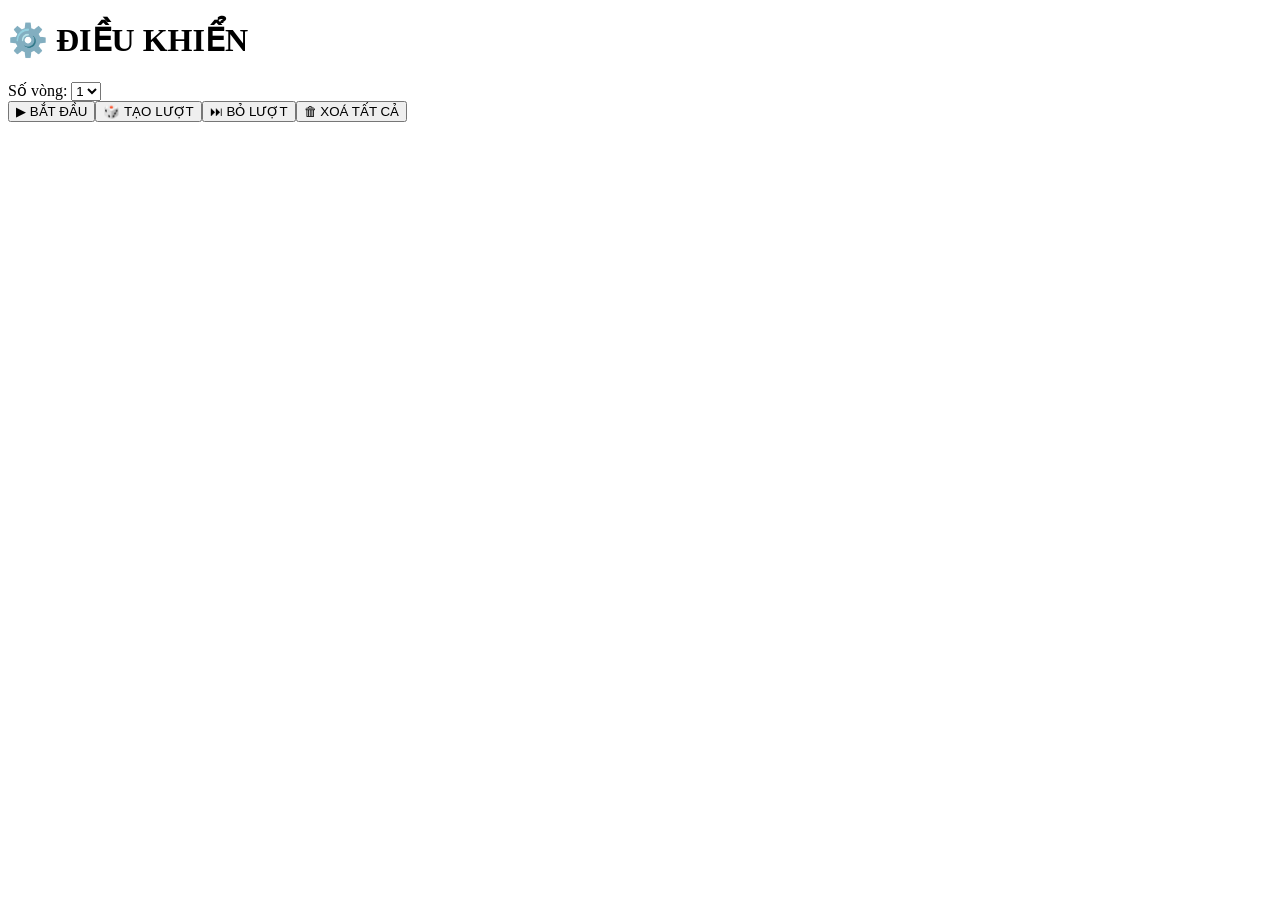
==== admin.html @ 58457115 "Add files via upload" ====
<!DOCTYPE html><html lang="vi"><head><meta charset="utf-8"><meta name="viewport" content="width=device-width,initial-scale=1">
<title>Đại đoàn kết - Admin</title><link rel="stylesheet" href="style.css"></head><body style="overflow:auto">
<div class="screen"><h1>⚙️ ĐIỀU KHIỂN</h1>
<div class="row">Số vòng: <select id="rounds"><option>1</option><option>2</option><option>3</option><option>5</option></select></div>
<div class="row"><button class="big" id="start">▶ BẮT ĐẦU</button><button class="big" id="turn">🎲 TẠO LƯỢT</button><button class="big" id="skip">⏭ BỎ LƯỢT</button><button class="big red" id="reset">🗑 XOÁ TẤT CẢ</button></div>
<div id="info" style="font-size:20px"></div><div id="score" style="width:min(520px,100%)"></div></div>
<script src="config.js"></script><script src="common.js"></script>
<script>
let K=sessionStorage.k||prompt("Mã admin:")||"";sessionStorage.k=K;
const act=async(a,x={})=>{const r=await api(a,{k:K,...x});S=r;if(r.err)alert(r.err);show()};
$("#start").onclick=()=>act("start",{rounds:$("#rounds").value});
$("#turn").onclick=()=>act("turn");$("#skip").onclick=()=>act("skip");
$("#reset").onclick=()=>confirm("Xoá toàn bộ người chơi và điểm?")&&act("reset");
function show(){if(!S||!S.players)return;renderScore();const t=S.turn;
 $("#info").innerHTML=`Trạng thái: <b>${S.status}</b> · Vòng: ${S.rounds} · Người chơi: ${S.players.length}<br>`+(t?`Lượt #${t.id}: <b>${esc(t.name)}</b> (${t.phase}) · câu ${t.n}/${S.per} · đúng ${t.ok}`:"Chưa có lượt")}
poll(show,2000);
</script></body></html>
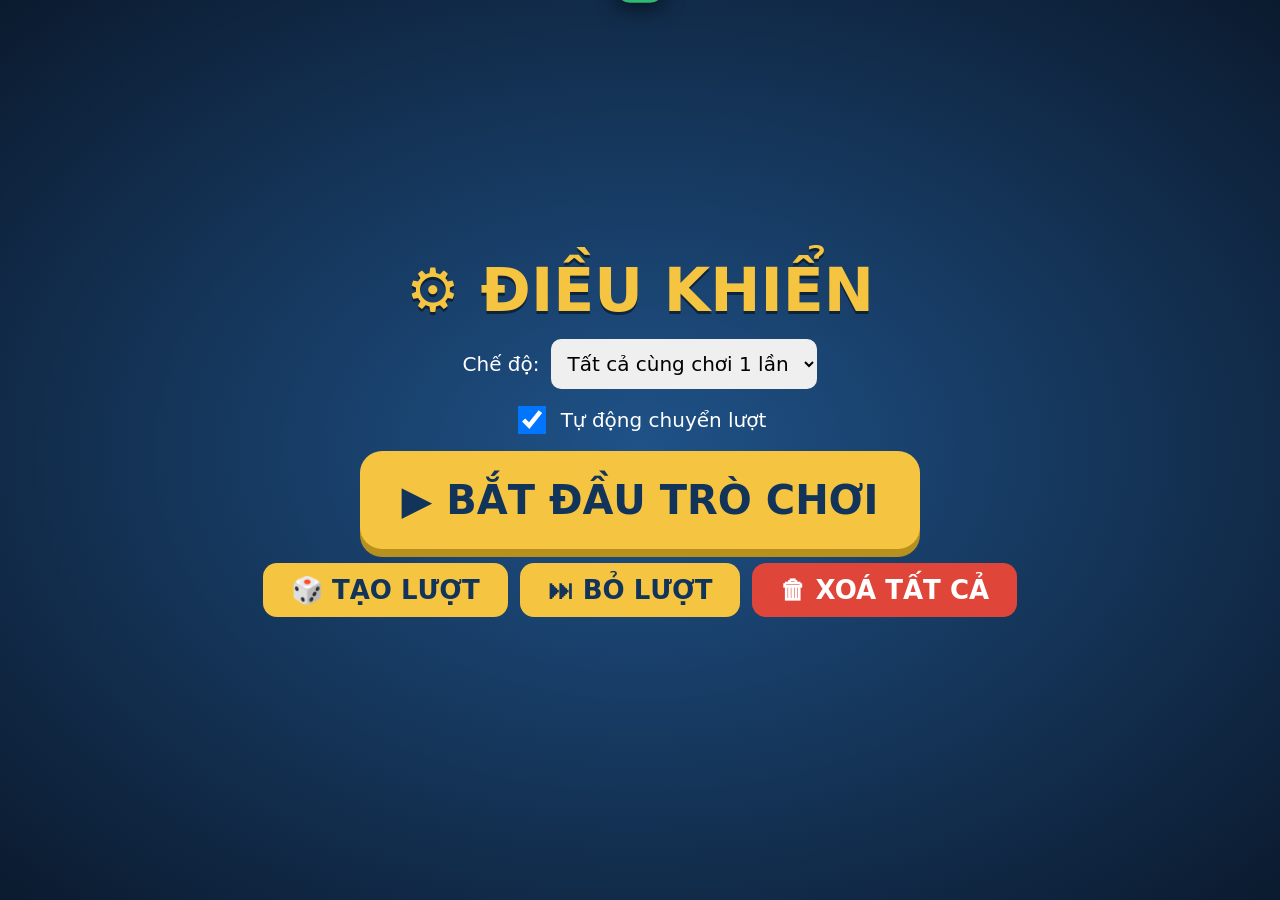
==== commit 54842726: "Add files via upload" ====
--- a/admin.html
+++ b/admin.html
@@ -1,17 +1,49 @@
 <!DOCTYPE html><html lang="vi"><head><meta charset="utf-8"><meta name="viewport" content="width=device-width,initial-scale=1">
-<title>Đại đoàn kết - Admin</title><link rel="stylesheet" href="style.css"></head><body style="overflow:auto">
+<title>Đại đoàn kết - Admin</title><link rel="stylesheet" href="style.css">
+<style>
+#start{width:min(560px,100%);font-size:clamp(24px,5vw,40px);padding:26px 20px;border-radius:22px;box-shadow:0 8px 0 #b8901e;transition:.2s}
+#start:active{transform:translateY(6px);box-shadow:0 2px 0 #b8901e}
+#start.busy{opacity:.7}
+#start.done{background:#2eb872;color:#fff;box-shadow:0 8px 0 #1b7a4b;animation:pop .6s}
+#start.end{background:#8a96a8;color:#fff;box-shadow:0 8px 0 #5d6776}
+@keyframes pop{0%{transform:scale(.9)}50%{transform:scale(1.08)}100%{transform:scale(1)}}
+#toast{position:fixed;top:14px;left:50%;transform:translate(-50%,-140%);background:#2eb872;color:#fff;font-weight:800;font-size:20px;padding:14px 24px;border-radius:14px;z-index:20;transition:.35s;box-shadow:0 6px 20px #0008;max-width:92vw}
+#toast.show{transform:translate(-50%,0)}#toast.err{background:#e0453a}
+#flash{position:fixed;inset:0;background:#2eb872;opacity:0;pointer-events:none;z-index:15}
+#flash.go{animation:fl .8s}@keyframes fl{0%{opacity:.55}100%{opacity:0}}
+select:disabled{opacity:.6}
+</style></head><body style="overflow:auto">
+<div id="toast"></div><div id="flash"></div>
 <div class="screen"><h1>⚙️ ĐIỀU KHIỂN</h1>
-<div class="row">Số vòng: <select id="rounds"><option>1</option><option>2</option><option>3</option><option>5</option></select></div>
-<div class="row"><button class="big" id="start">▶ BẮT ĐẦU</button><button class="big" id="turn">🎲 TẠO LƯỢT</button><button class="big" id="skip">⏭ BỎ LƯỢT</button><button class="big red" id="reset">🗑 XOÁ TẤT CẢ</button></div>
+<div class="row">Chế độ: <select id="mode"><option value="all">Tất cả cùng chơi 1 lần</option><option value="seq">Lần lượt từng người</option></select></div>
+<label class="row"><input type="checkbox" id="auto" checked style="width:28px;height:28px"> Tự động chuyển lượt</label>
+<button class="big" id="start">▶ BẮT ĐẦU TRÒ CHƠI</button>
+<div class="row"><button class="big" id="turn">🎲 TẠO LƯỢT</button><button class="big" id="skip">⏭ BỎ LƯỢT</button><button class="big red" id="reset">🗑 XOÁ TẤT CẢ</button></div>
 <div id="info" style="font-size:20px"></div><div id="score" style="width:min(520px,100%)"></div></div>
 <script src="config.js"></script><script src="common.js"></script>
 <script>
 let K=sessionStorage.k||prompt("Mã admin:")||"";sessionStorage.k=K;
-const act=async(a,x={})=>{const r=await api(a,{k:K,...x});S=r;if(r.err)alert(r.err);show()};
-$("#start").onclick=()=>act("start",{rounds:$("#rounds").value});
-$("#turn").onclick=()=>act("turn");$("#skip").onclick=()=>act("skip");
-$("#reset").onclick=()=>confirm("Xoá toàn bộ người chơi và điểm?")&&act("reset");
-function show(){if(!S||!S.players)return;renderScore();const t=S.turn;
- $("#info").innerHTML=`Trạng thái: <b>${S.status}</b> · Vòng: ${S.rounds} · Người chơi: ${S.players.length}<br>`+(t?`Lượt #${t.id}: <b>${esc(t.name)}</b> (${t.phase}) · câu ${t.n}/${S.per} · đúng ${t.ok}`:"Chưa có lượt")}
+function toast(m,bad){const t=$("#toast");t.textContent=m;t.className="show"+(bad?" err":"");clearTimeout(toast.h);toast.h=setTimeout(()=>t.className="",2800)}
+async function act(a,x={}){try{const r=await api(a,{k:K,...x});S=r;if(r.err)toast(r.err,1);show();return r}catch(e){toast("Lỗi kết nối, thử lại",1)}}
+$("#start").onclick=async()=>{const b=$("#start");
+ if(S&&S.status=="playing")return toast("Trò chơi đã bắt đầu rồi");
+ if(S&&S.status=="ended")return toast("Đã kết thúc — bấm Xoá tất cả để chơi lại",1);
+ b.className="big busy";b.textContent="⏳ Đang gửi…";
+ const r=await act("start",{auto:$("#auto").checked?1:0,mode:$("#mode").value});
+ if(r&&!r.err&&r.status=="playing"){$("#flash").className="";void $("#flash").offsetWidth;$("#flash").className="go";toast("🎉 Đã bắt đầu! "+(S.mode=="all"?"Mọi người bấm QUAY trên điện thoại":S.auto?"Lượt đầu tiên đã được tạo":"Bấm TẠO LƯỢT để chọn người chơi"))}else show()};
+$("#turn").onclick=async()=>{const r=await act("turn");if(r&&!r.err&&r.turn&&r.turn.phase=="ready")toast("🎲 Đã tạo lượt cho "+r.turn.name);else if(r&&!r.err&&r.status=="ended")toast("🏁 Đã hết các vòng — trò chơi kết thúc")};
+$("#mode").onchange=()=>show();
+$("#skip").onclick=async()=>{const r=await act("skip");if(r&&!r.err)toast("⏭ Đã bỏ lượt")};
+$("#reset").onclick=async()=>{if(confirm("Xoá toàn bộ người chơi và điểm?")){const r=await act("reset");if(r&&!r.err)toast("🗑 Đã xoá tất cả")}};
+function show(){if(!S||!S.players)return;renderScore();const t=S.turn,b=$("#start");
+ if(S.status=="playing"){b.className="big done";b.textContent="✅ ĐÃ BẮT ĐẦU";$("#auto").checked=!!S.auto;$("#auto").disabled=true}
+ else if(S.status=="ended"){b.className="big end";b.textContent="🏁 ĐÃ KẾT THÚC";$("#auto").disabled=true}
+ else{b.className="big";b.textContent="▶ BẮT ĐẦU TRÒ CHƠI";$("#auto").disabled=false}
+ const all=S.status=="lobby"?$("#mode").value=="all":S.mode=="all";
+ if(S.status!="lobby")$("#mode").value=S.mode||"seq";$("#mode").disabled=S.status!="lobby";
+ $("#turn").style.display=all?"none":"";$("#auto").parentNode.style.display=all?"none":"";
+ $("#skip").textContent=all?"🏁 KẾT THÚC NGAY":"⏭ BỎ LƯỢT";
+ const sp=S.players.filter(p=>S.pl&&S.pl[p.id]).length,dn=S.players.filter(p=>S.pl&&S.pl[p.id]&&S.pl[p.id].n>=S.per).length;
+ $("#info").innerHTML=`Trạng thái: <b>${S.status=="playing"?"đang chơi":S.status=="ended"?"đã kết thúc":"chờ bắt đầu"}</b> · Người chơi: ${S.players.length}<br>`+(S.mode=="all"?`Tất cả cùng chơi · đã quay ${sp}/${S.players.length} · đã xong ${dn}/${S.players.length}`:t?`Lượt #${t.id}: <b>${esc(t.name)}</b> (${t.phase}) · câu ${t.n}/${S.per} · đúng ${t.ok}`:"Chưa có lượt — bấm TẠO LƯỢT")}
 poll(show,2000);
 </script></body></html>
--- a/style.css
+++ b/style.css
@@ -0,0 +1,33 @@
+*{box-sizing:border-box}
+body{margin:0;height:100vh;height:100dvh;background:radial-gradient(#1f5288,#0b1a2e);color:#fff;font-family:system-ui,"Segoe UI",sans-serif;overflow:hidden}
+.hide{display:none!important}
+button{font:inherit;cursor:pointer;border:0;border-radius:14px}
+input,select{font:inherit;padding:12px;border-radius:10px;border:0;max-width:100%}
+h1{margin:0;font-size:clamp(30px,6vw,60px);color:#f5c542;text-shadow:0 3px 0 #0007}
+.big{background:#f5c542;color:#12345a;font-weight:800;font-size:clamp(18px,3vw,26px);padding:12px 28px}
+.big.red{background:#e0453a;color:#fff}
+.screen{min-height:100%;display:flex;flex-direction:column;align-items:center;justify-content:center;gap:14px;padding:16px;text-align:center}
+.row{display:flex;flex-wrap:wrap;justify-content:center;align-items:center;gap:12px;font-size:20px}
+#app{height:100%;display:flex}
+#wrap{flex:1;min-width:0;min-height:0;display:grid;place-items:center;padding:8px}
+#board{position:relative;background:url(nen.webp) center/contain no-repeat}
+#car{position:absolute;width:9.5%;transform:translate(-50%,-50%);filter:drop-shadow(0 3px 4px #000a)}
+#spin{position:absolute;left:50%;top:50%;width:19%;aspect-ratio:1;transform:translate(-50%,-50%);border-radius:50%;background:#fff;color:#12345a;font-weight:900;font-size:calc(var(--s)*.045)}
+#spin:not(:disabled){animation:pulse 1.4s infinite}
+#spin:disabled{opacity:.5}
+@keyframes pulse{50%{box-shadow:0 0 0 14px #f5c54277}}
+#side{width:30%;min-width:250px;padding:12px;display:flex;flex-direction:column;gap:10px;overflow:auto}
+#head{margin:0;font-size:clamp(20px,2.8vw,38px);color:#f5c542}
+#msg,#info{font-size:clamp(16px,2.2vw,30px);font-weight:700}
+#score{display:grid;gap:6px}
+.p{display:flex;justify-content:space-between;gap:8px;padding:8px 12px;border-radius:10px;background:#ffffff1f;font-size:clamp(15px,2vw,26px)}
+.p.on{background:#f5c542;color:#12345a;font-weight:800}
+#ov{position:fixed;inset:0;background:#000b;display:grid;place-items:center;padding:12px;z-index:9}
+#card{width:min(94vw,900px);max-height:96vh;overflow:auto;background:#fff;color:#12345a;border-radius:20px;text-align:center;padding-bottom:16px}
+#card .hd{color:#fff;font-weight:800;padding:10px;font-size:clamp(16px,2.4vw,24px)}
+#card h2{margin:16px;font-size:clamp(20px,3.4vw,36px)}
+#opts{display:grid;gap:10px;padding:0 16px}
+.opt{background:#e8f0f9;color:#12345a;font-size:clamp(16px,2.6vw,28px);padding:14px;text-align:left}
+.opt.ok{background:#2eb872;color:#fff}.opt.bad{background:#e0453a;color:#fff}
+@media(min-width:700px){#opts{grid-template-columns:1fr 1fr}}
+@media(orientation:portrait){#app{flex-direction:column}#side{width:100%;max-height:40%}}
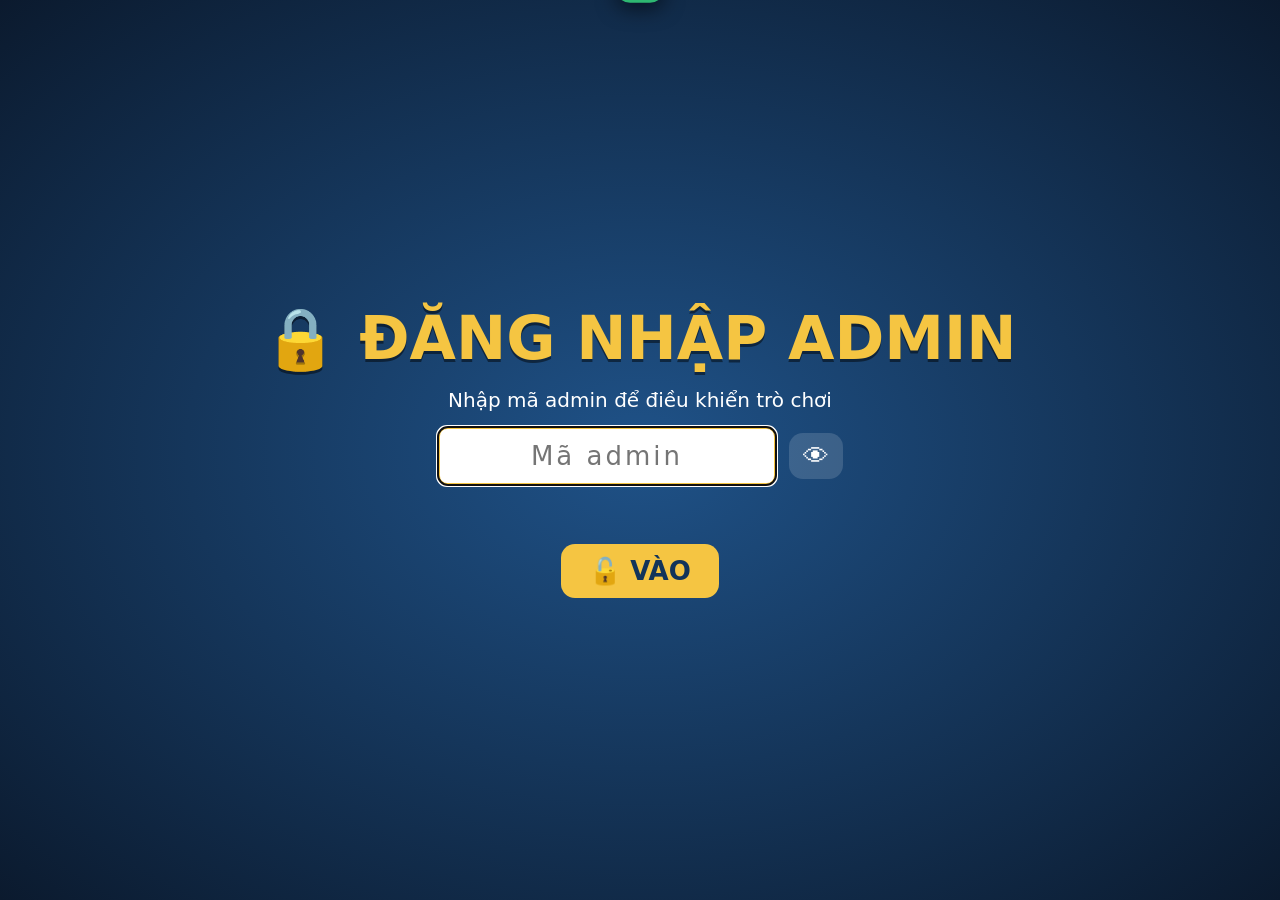
==== commit e8b13f85: "Add files via upload" ====
--- a/admin.html
+++ b/admin.html
@@ -12,9 +12,17 @@
 #flash{position:fixed;inset:0;background:#2eb872;opacity:0;pointer-events:none;z-index:15}
 #flash.go{animation:fl .8s}@keyframes fl{0%{opacity:.55}100%{opacity:0}}
 select:disabled{opacity:.6}
+#pw{width:min(340px,70vw);font-size:26px;text-align:center;letter-spacing:3px;border:3px solid #f5c542;background:#fff;color:#12345a}
+#eye{background:#ffffff26;color:#fff;font-size:26px;padding:8px 14px}
+#lerr{min-height:30px;font-weight:800;font-size:20px;color:#ff8a80}
+#out{background:#ffffff26;color:#fff;font-size:16px;padding:8px 16px}
 </style></head><body style="overflow:auto">
 <div id="toast"></div><div id="flash"></div>
-<div class="screen"><h1>⚙️ ĐIỀU KHIỂN</h1>
+<div id="login" class="screen"><h1>🔒 ĐĂNG NHẬP ADMIN</h1>
+<div style="font-size:20px">Nhập mã admin để điều khiển trò chơi</div>
+<div class="row"><input id="pw" type="password" placeholder="Mã admin" autocomplete="off"><button id="eye" title="Hiện/ẩn mã">👁</button></div>
+<div id="lerr"></div><button class="big" id="lgo">🔓 VÀO</button></div>
+<div id="panel" class="screen hide"><h1>⚙️ ĐIỀU KHIỂN</h1><button id="out">🚪 Đăng xuất</button>
 <div class="row">Chế độ: <select id="mode"><option value="all">Tất cả cùng chơi 1 lần</option><option value="seq">Lần lượt từng người</option></select></div>
 <label class="row"><input type="checkbox" id="auto" checked style="width:28px;height:28px"> Tự động chuyển lượt</label>
 <button class="big" id="start">▶ BẮT ĐẦU TRÒ CHƠI</button>
@@ -22,7 +30,7 @@
 <div id="info" style="font-size:20px"></div><div id="score" style="width:min(520px,100%)"></div></div>
 <script src="config.js"></script><script src="common.js"></script>
 <script>
-let K=sessionStorage.k||prompt("Mã admin:")||"";sessionStorage.k=K;
+let K="";
 function toast(m,bad){const t=$("#toast");t.textContent=m;t.className="show"+(bad?" err":"");clearTimeout(toast.h);toast.h=setTimeout(()=>t.className="",2800)}
 async function act(a,x={}){try{const r=await api(a,{k:K,...x});S=r;if(r.err)toast(r.err,1);show();return r}catch(e){toast("Lỗi kết nối, thử lại",1)}}
 $("#start").onclick=async()=>{const b=$("#start");
@@ -45,5 +53,15 @@
  $("#skip").textContent=all?"🏁 KẾT THÚC NGAY":"⏭ BỎ LƯỢT";
  const sp=S.players.filter(p=>S.pl&&S.pl[p.id]).length,dn=S.players.filter(p=>S.pl&&S.pl[p.id]&&S.pl[p.id].n>=S.per).length;
  $("#info").innerHTML=`Trạng thái: <b>${S.status=="playing"?"đang chơi":S.status=="ended"?"đã kết thúc":"chờ bắt đầu"}</b> · Người chơi: ${S.players.length}<br>`+(S.mode=="all"?`Tất cả cùng chơi · đã quay ${sp}/${S.players.length} · đã xong ${dn}/${S.players.length}`:t?`Lượt #${t.id}: <b>${esc(t.name)}</b> (${t.phase}) · câu ${t.n}/${S.per} · đúng ${t.ok}`:"Chưa có lượt — bấm TẠO LƯỢT")}
-poll(show,2000);
+async function login(key){const b=$("#lgo"),e=$("#lerr");e.textContent="";b.disabled=true;b.textContent="⏳ Đang kiểm tra…";
+ try{const r=await api("auth",{k:key});
+  if(r.err){e.textContent="❌ "+r.err+" — nhập lại nhé";$("#pw").select();return}
+  K=key;sessionStorage.k=key;$("#login").classList.add("hide");$("#panel").classList.remove("hide");S=r;show();poll(show,2000)}
+ catch(x){e.textContent="⚠️ Không kết nối được máy chủ (kiểm tra config.js / mạng)"}
+ finally{b.disabled=false;b.textContent="🔓 VÀO"}}
+$("#lgo").onclick=()=>login($("#pw").value);
+$("#pw").onkeydown=e=>{if(e.key=="Enter")login($("#pw").value)};
+$("#eye").onclick=()=>{const p=$("#pw");p.type=p.type=="password"?"text":"password"};
+$("#out").onclick=()=>{sessionStorage.removeItem("k");location.reload()};
+if(sessionStorage.k)login(sessionStorage.k);else $("#pw").focus();
 </script></body></html>
